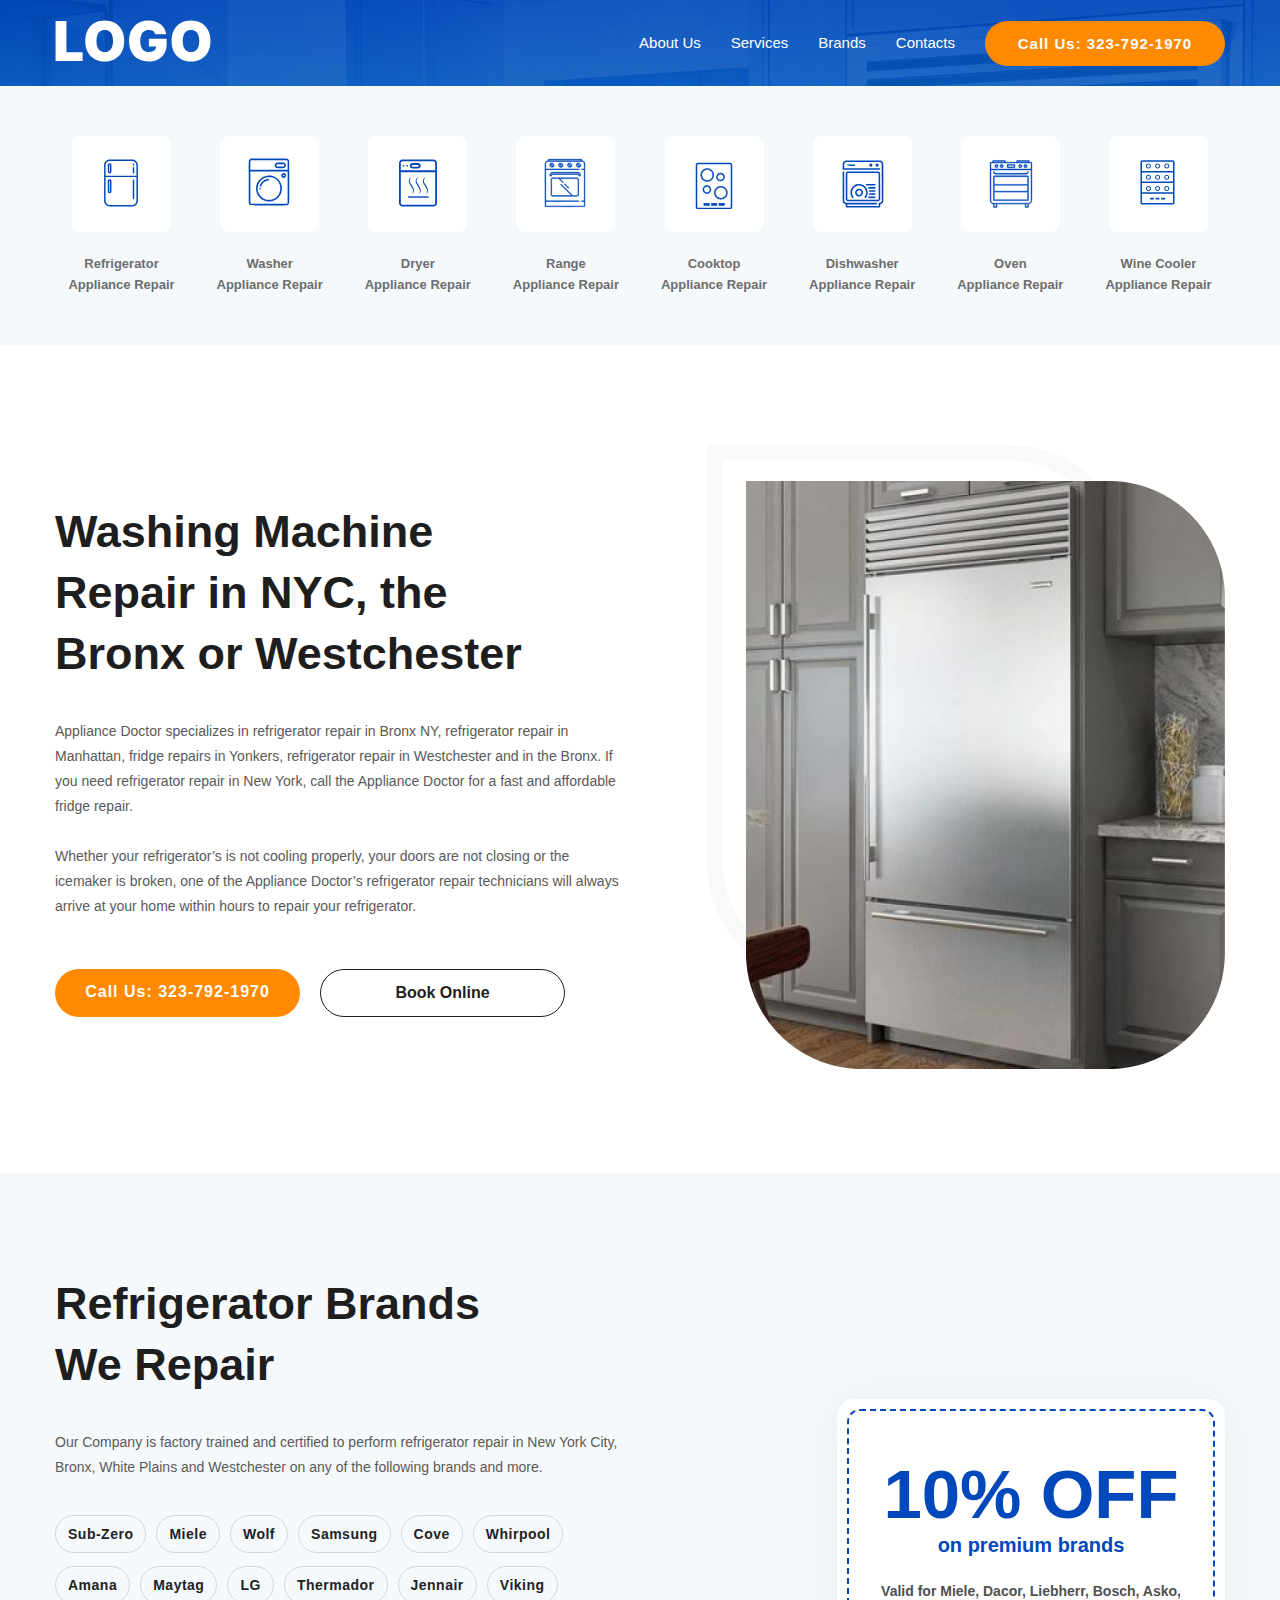
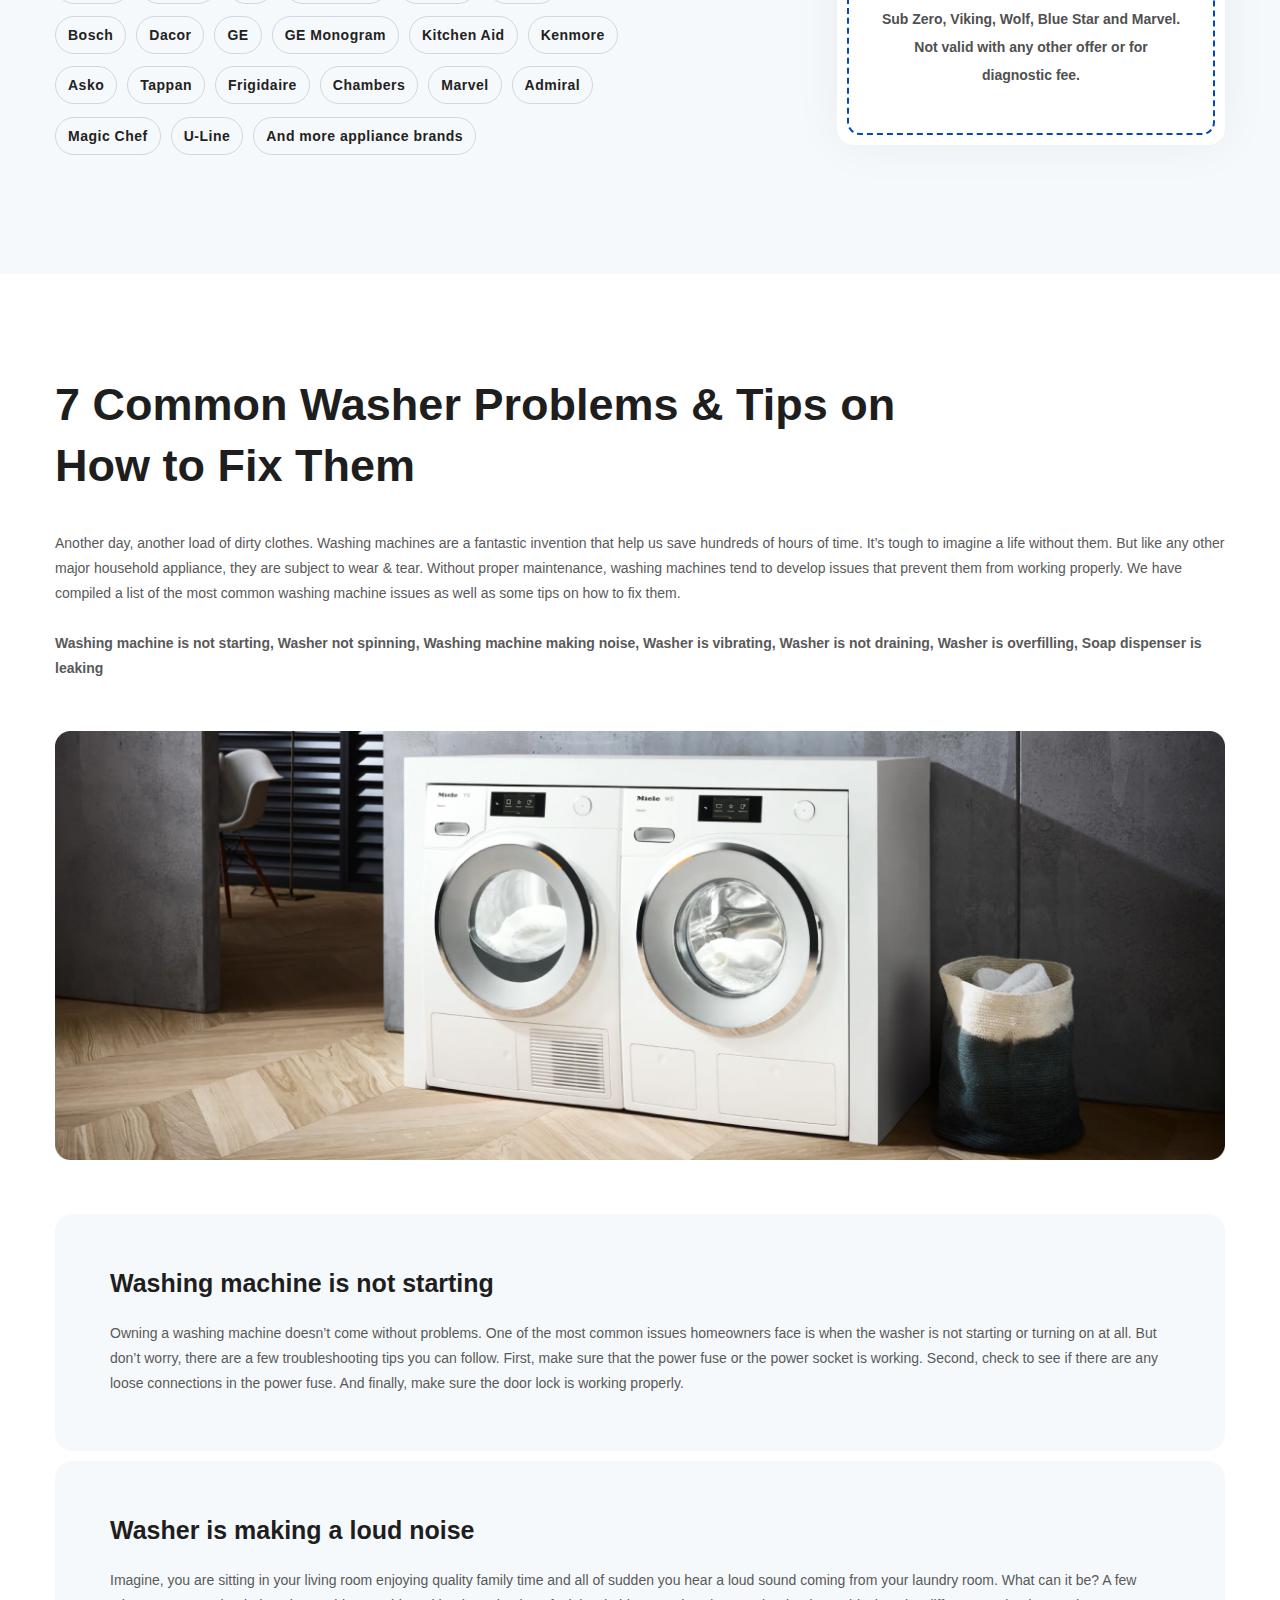
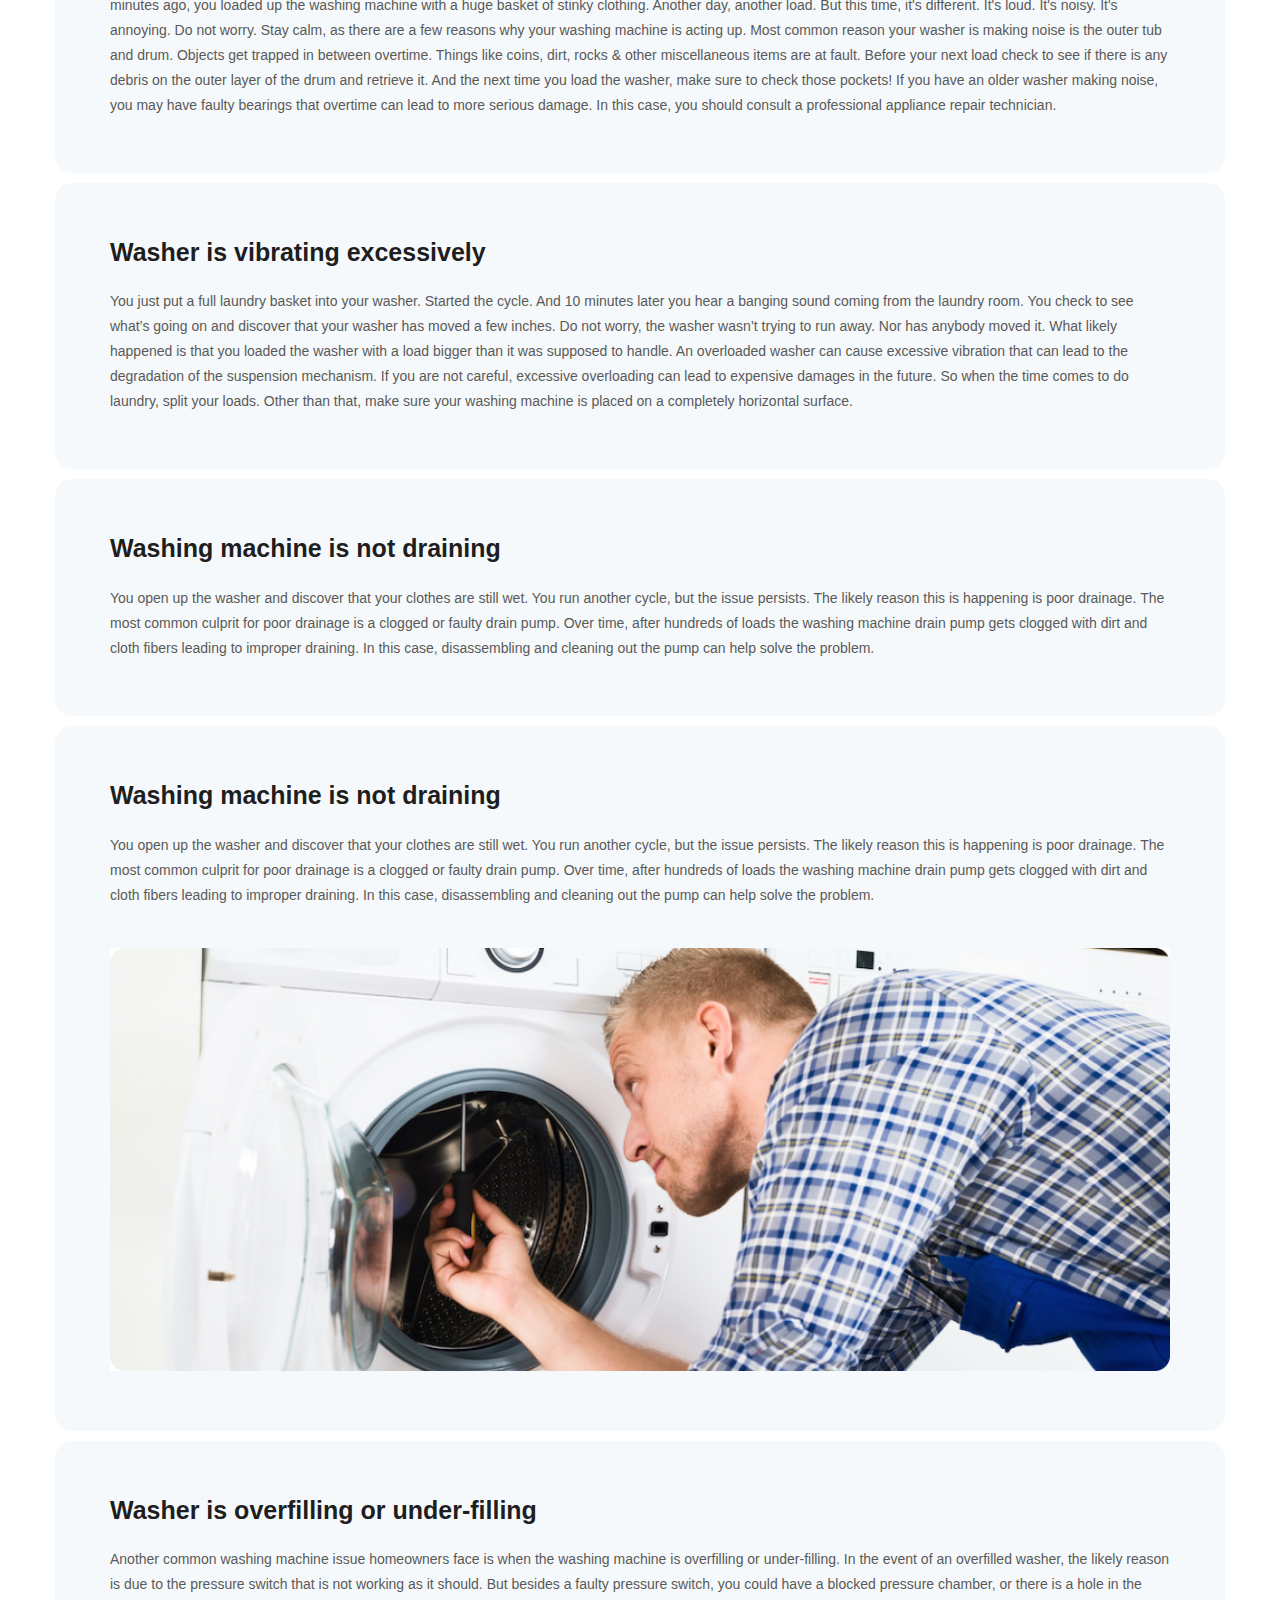
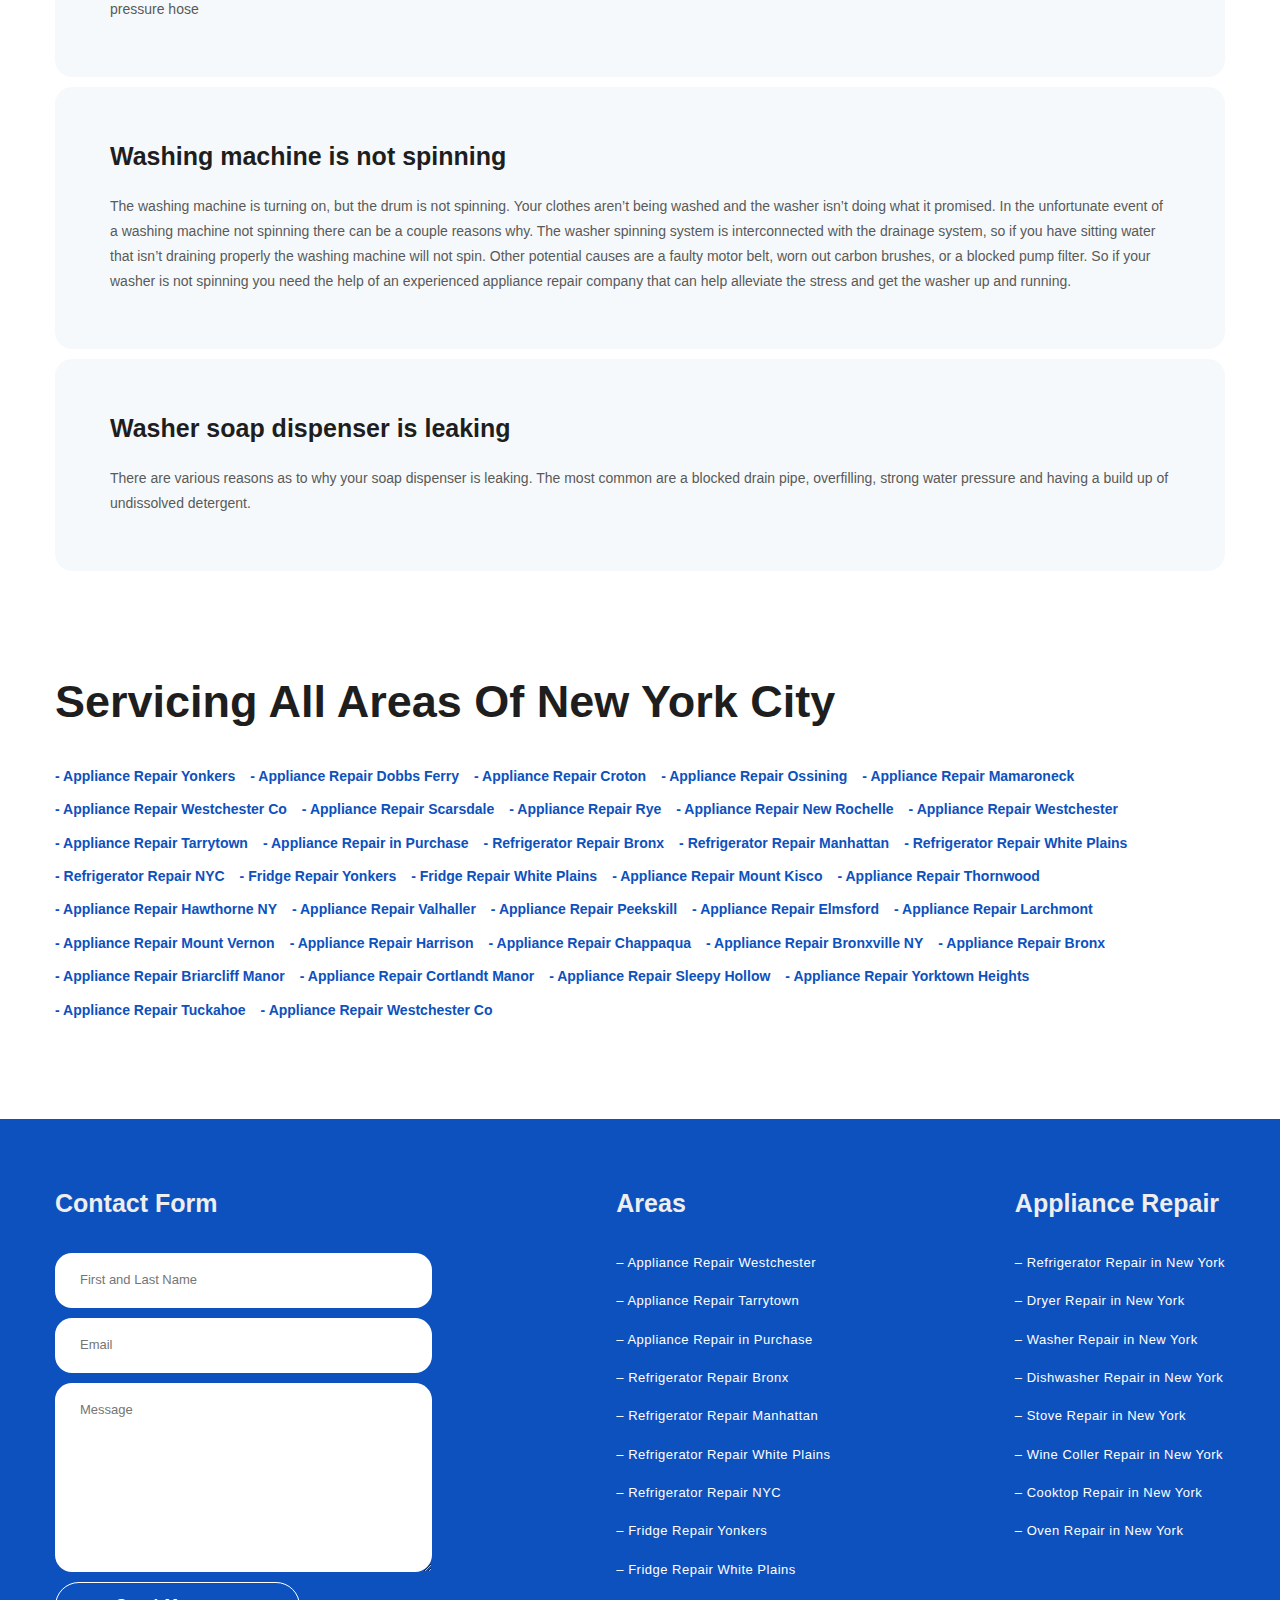
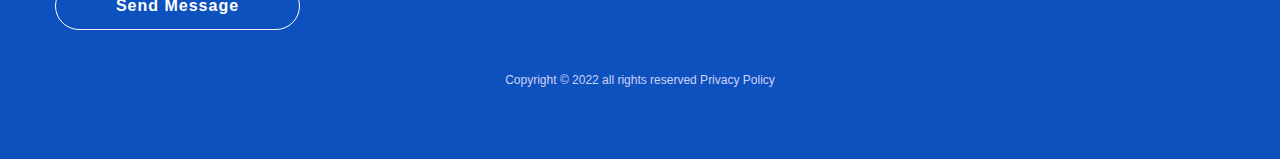
==== washer.html @ 034575a2 "first commit" ====
<!DOCTYPE html>
<html lang="en">
<head>
    <meta charset="UTF-8">
    <meta http-equiv="X-UA-Compatible" content="IE=edge">
    <meta name="viewport" content="width=device-width, initial-scale=1.0">
    <title>Document</title>
    <link rel="stylesheet" href="css/normalize.css">
    <link rel="stylesheet" href="css/style.css">
    <link rel="stylesheet" href="css/media.css">
    <link rel="preconnect" href="https://fonts.googleapis.com">
    <link rel="preconnect" href="https://fonts.gstatic.com" crossorigin>
    <link href="https://fonts.googleapis.com/css2?family=Hind:wght@300;400;500;600;700&family=Montserrat:wght@100;200;300;400;500;600;700;800;900&display=swap" rel="stylesheet">
    <script src="https://ajax.googleapis.com/ajax/libs/jquery/3.6.0/jquery.min.js"></script>
</head>
<body>
    <header class="header">
        <div class="header-nav-container" id="header-nav-container">
            <div class="container">
                <nav class="navigation">
    
                    <div class="logo">
                        <div class="nav-icon">
                            <div></div>
                        </div>
                        <a href="index.html"><img src="image/Logo.svg" alt=""></a>
                    </div>
                    <ul class="nav-menu">
                        <li class="nav-item"><a href="#about" class="nav-link">About Us</a></li>
                        <li class="nav-item"><a href="#appliance-lis1t" class="nav-link">Services</a></li>
                        <li class="nav-item"><a href="brands_inner.html" class="nav-link">Brands</a></li>
                        <li class="nav-item"><a href="#contacts" class="nav-link">Contacts</a></li>
                        <a class="bth-head-menu" href="#">Call Us: 323-792-1970</a>
                    </ul>

                </nav>
            </div>
        </div>
    </header>

    <header class="header-inner">
        <div class="header-nav-container" id="header-nav-container">
            <div class="container">
                <nav class="navigation">
    
                    <div class="logo">
                        <div class="nav-icon">
                            <div></div>
                        </div>
                        <a href="index.html"><img src="image/Logo.svg" alt=""></a>
                    </div>
                    <ul class="nav-menu">
                        <li class="nav-item"><a href="#whyUs" class="nav-link">About Us</a></li>
                        <li class="nav-item"><a href="#appliance-list" class="nav-link">Services</a></li>
                        <li class="nav-item"><a href="#" class="nav-link">Brands</a></li>
                        <li class="nav-item"><a href="#contacts" class="nav-link">Contacts</a></li>
                        <a class="bth-head-menu" href="#">Call Us: 323-792-1970</a>
                    </ul>

                </nav>
            </div>
        </div>

    </header>
    
    <section class="inner-appliance">
        <div class="container">
            <div class="general-inner-appliance">
                <a href="refrigerator.html" class="inner-item">
                    <div class="pic-inner-category">
                        <img src="image/Refrigerator-inner.svg" alt="">
                    </div>
                    <span>Refrigerator<br/>Appliance Repair</span>
                </a>

                <a href="washer.html" class="inner-item">
                    <div class="pic-inner-category">
                        <img src="image/Washer-inner.svg" alt="">
                    </div>
                    <span>Washer<br/>Appliance Repair</span>
                </a>

                <a href="#" class="inner-item">
                    <div class="pic-inner-category">
                        <img src="image/Dryer-inner.svg" alt="">
                    </div>
                    <span>Dryer<br/>Appliance Repair</span>
                </a>

                <a href="#" class="inner-item">
                    <div class="pic-inner-category">
                        <img src="image/Range-inner.svg" alt="">
                    </div>
                    <span>Range<br/>Appliance Repair</span>
                </a>

                <a href="#" class="inner-item">
                    <div class="pic-inner-category">
                        <img src="image/Cooktop-inner.svg" alt="">
                    </div>
                    <span>Cooktop<br/>Appliance Repair</span>
                </a>

                <a href="#" class="inner-item">
                    <div class="pic-inner-category">
                        <img src="image/Dishwasher-inner.svg" alt="">
                    </div>
                    <span>Dishwasher<br/>Appliance Repair</span>
                </a>

                <a href="#" class="inner-item">
                    <div class="pic-inner-category">
                        <img src="image/Oven-inner.svg" alt="">
                    </div>
                    <span>Oven<br/>Appliance Repair</span>
                </a>

                <a href="#" class="inner-item">
                    <div class="pic-inner-category">
                        <img src="image/WineCooler-inner.svg" alt="">
                    </div>
                    <span>Wine Cooler<br/>Appliance Repair</span>
                </a>
            </div>
        </div>
    </section>



    <section class="welcome-inner">
        <div class="container">
            <div class="general-welcome-inner">
                <div class="tittle-welcome-inner">
                    <h2>Washing Machine<br/>Repair in NYC, the<br/>Bronx or Westchester</h2>
                    <div class="description-welcome">
                        <p>
                            Appliance Doctor specializes in refrigerator repair in Bronx NY, refrigerator repair in Manhattan, 
                            fridge repairs in Yonkers, refrigerator repair in Westchester and in the Bronx. If you need refrigerator 
                            repair in New York, call the Appliance Doctor for a fast and affordable fridge repair.<br/><br/>

                            Whether your refrigerator’s is not cooling properly, your doors are not closing or the icemaker is 
                            broken, one of the Appliance Doctor’s refrigerator repair technicians will always arrive at your home 
                            within hours to repair your refrigerator.

                        </p>
                    </div>
                    <div class="btns-content-inner">
                        <a href="#" class="btn-call">Call Us: 323-792-1970</a>
                        <a href="#" class="btn-book">Book Online</a>
                    </div>
                </div>

                <div class="pic-welcome-inner">
                    <img src="image/refr-general-pic.png" alt="">
                </div>
            </div>
        </div>
    </section>

    <section class="brands-block-inner">
        <div class="container">
            <div class="general-block-inner-page">
                <div class="firs-block-brands">
                    <h2>Refrigerator Brands<br/>We Repair</h2>
                    <p>Our Company is factory trained and certified to perform refrigerator repair in New York City, 
                    Bronx, White Plains and Westchester on any of the following brands and more.</p>
                    <div class="list-brands">
                        <ul>
                            <li><a href="#">Sub-Zero</a></li>
                            <li><a href="brands_inner.html">Miele</a></li>
                            <li><a href="#">Wolf</a></li>
                            <li><a href="#">Samsung</a></li>
                            <li><a href="#">Cove</a></li>
                            <li><a href="#">Whirpool</a></li>
                            <li><a href="#">Amana</a></li>
                            <li><a href="#">Maytag</a></li>
                            <li><a href="#">LG</a></li>
                            <li><a href="#">Thermador</a></li>
                            <li><a href="#">Jennair</a></li>
                            <li><a href="#">Viking</a></li>
                            <li><a href="#">Bosch</a></li>
                            <li><a href="#">Dacor</a></li>
                            <li><a href="#">GE</a></li>
                            <li><a href="#">GE Monogram</a></li>
                            <li><a href="#">Kitchen Aid</a></li>
                            <li><a href="#">Kenmore</a></li>
                            <li><a href="#">Asko</a></li>
                            <li><a href="#">Tappan</a></li>
                            <li><a href="#">Frigidaire</a></li>
                            <li><a href="#">Chambers</a></li>
                            <li><a href="#">Marvel</a></li>
                            <li><a href="#">Admiral</a></li>
                            <li><a href="#">Magic Chef</a></li>
                            <li><a href="#">U-Line</a></li>
                            <li><a href="#">And more appliance brands</a></li>
                        </ul>
                    </div>
                </div>
    
                <div class="banner-promo-inner">
                    <div class="general-banner">
                        <div class="theme-promo">
                            <div class="tittle-promo">
                                <span style="font-size: 69px;">10% OFF</span>
                                <span>on premium brands</span>
                            </div>
        
                            <div class="descript-promo">
                                <p>Valid for Miele, Dacor, Liebherr, Bosch, Asko, Sub Zero, Viking, 
                                Wolf, Blue Star and Marvel. Not valid with any other offer or for 
                                diagnostic fee.</p>
                            </div>
                        </div>
                    </div>
                </div>
            </div>

        </div>
    </section>

    <section class="problem">
        <div class="container">
            <h2>7 Common Washer Problems & Tips on<br/>How to Fix Them</h2>
            <p>Another day, another load of dirty clothes. Washing machines are a fantastic invention that help 
            us save hundreds of hours of time. It’s tough to imagine a life without them. But like any other major 
            household appliance, they are subject to wear & tear. Without proper maintenance, washing machines 
            tend to develop issues that prevent them from working properly. We have compiled a list of the most 
            common washing machine issues as well as some tips on how to fix them.<br/><br/>

            <span>Washing machine is not starting,  Washer not spinning,  Washing machine making noise,  Washer is 
            vibrating,  Washer is not draining,  Washer is overfilling,  Soap dispenser is leaking</span></p>

            <div class="pic-problem">
                <img src="image/pic-problem-washer.jpg" alt="">
            </div>
            <div class="pic-problem-mobile">
                <img src="image/mobile-washer-inner-descr.jpg" alt="">
            </div>

            <div class="general-description-container">
                <div class="descr-problem-innre-appliance">
                    <span>‍Washing machine is not starting</span>
                    <p>Owning a washing machine doesn’t come without problems. One of the most common issues 
                    homeowners face is when the washer is not starting or turning on at all. But don’t worry, there 
                    are a few troubleshooting tips you can follow. First, make sure that the power fuse or the power 
                    socket is working. Second, check to see if there are any loose connections in the power fuse. 
                    And finally, make sure the door lock is working properly.</p>
                </div>

                <div class="descr-problem-innre-appliance">
                    <span>Washer is making a loud noise</span>
                    <p>Imagine, you are sitting in your living room enjoying quality family time and all of sudden 
                    you hear a loud sound coming from your laundry room. What can it be? A few minutes ago, you loaded 
                    up the washing machine with a huge basket of stinky clothing. Another day, another load. But this 
                    time, it's different. It's loud. It's noisy. It's annoying. Do not worry. Stay calm, as there 
                    are a few reasons why your washing machine is acting up. Most common reason your washer is making 
                    noise is the outer tub and drum. Objects get trapped in between overtime. Things like coins, dirt, 
                    rocks & other miscellaneous items are at fault. Before your next load check to see if there is any 
                    debris on the outer layer of the drum and retrieve it. And the next time you load the washer, make 
                    sure to check those pockets! If you have an older washer making noise, you may have faulty bearings 
                    that overtime can lead to more serious damage. In this case, you should consult a professional 
                    appliance repair technician.</p>
                </div>

                <div class="descr-problem-innre-appliance">
                    <span>Washer is vibrating excessively</span>
                    <p>You just put a full laundry basket into your washer. Started the cycle. And 10 minutes 
                    later you hear a banging sound coming from the laundry room. You check to see what’s going on and 
                    discover that your washer has moved a few inches. Do not worry, the washer wasn’t trying to run away. 
                    Nor has anybody moved it. What likely happened is that you loaded the washer with a load bigger 
                    than it was supposed to handle. An overloaded washer can cause excessive vibration that can lead 
                    to the degradation of the suspension mechanism. If you are not careful, excessive overloading can 
                    lead to expensive damages in the future. So when the time comes to do laundry, split your loads. 
                    Other than that, make sure your washing machine is placed on a completely horizontal surface.</p>
                </div>

                <div class="descr-problem-innre-appliance">
                    <span>Washing machine is not draining</span>
                    <p>You open up the washer and discover that your clothes are still wet. You run another cycle, 
                    but the issue persists. The likely reason this is happening is poor drainage. The most common culprit 
                    for poor drainage is a clogged or faulty drain pump. Over time, after hundreds of loads the washing 
                    machine drain pump gets clogged with dirt and cloth fibers leading to improper draining. In this case, 
                    disassembling and cleaning out the pump can help solve the problem.</p>
                </div>

                <div class="descr-problem-innre-appliance">
                    <span>Washing machine is not draining</span>
                    <p>You open up the washer and discover that your clothes are still wet. You run another 
                    cycle, but the issue persists. The likely reason this is happening is poor drainage. 
                    The most common culprit for poor drainage is a clogged or faulty drain pump. Over time, 
                    after hundreds of loads the washing machine drain pump gets clogged with dirt and cloth 
                    fibers leading to improper draining. In this case, disassembling and cleaning out the pump 
                    can help solve the problem.
                    </p>
                    <div class="pic-inner-descr">
                        <img src="image/pic-problem-inner.jpg" alt="">
                    </div>
                    <div class="mobile-pic-inner-descr">
                        <img src="image/mobile-washer-inner.jpg" alt="">
                    </div>
                </div>

                <div class="descr-problem-innre-appliance">
                    <span>Washer is overfilling or under-filling</span>
                    <p>Another common washing machine issue homeowners face is when the washing machine is 
                    overfilling or under-filling. In the event of an overfilled washer, the likely reason is 
                    due to the pressure switch that is not working as it should. But besides a faulty pressure 
                    switch, you could have a blocked pressure chamber, or there is a hole in the 
                    pressure hose</p>
                </div>

                <div class="descr-problem-innre-appliance">
                    <span>Washing machine is not spinning</span>
                    <p>The washing machine is turning on, but the drum is not spinning. Your clothes aren’t 
                    being washed and the washer isn’t doing what it promised. In the unfortunate event of a washing 
                    machine not spinning there can be a couple reasons why. The washer spinning system is 
                    interconnected with the drainage system, so if you have sitting water that isn’t draining 
                    properly the washing machine will not spin. Other potential causes are a faulty motor belt, 
                    worn out carbon brushes, or a blocked pump filter. So if your washer is not spinning you need 
                    the help of an experienced appliance repair company that can help alleviate the stress and get 
                    the washer up and running.</p>
                </div>

                <div class="descr-problem-innre-appliance">
                    <span>Washer soap dispenser is leaking</span>
                    <p>There are various reasons as to why your soap dispenser is leaking. The most common are 
                    a blocked drain pipe, overfilling, strong water pressure and having a build up of undissolved 
                    detergent.</p>
                </div>
            </div>

        </div>
    </section>

    <section class="areas" id="areas">
        <div class="container">
            <h2>Servicing All Areas Of New York City</h2>
            <div class="container-areas">
                <ul>
                    <li><a href="#">- Appliance Repair Yonkers</a></li>
                    <li><a href="#">- Appliance Repair Dobbs Ferry</a></li>
                    <li><a href="#">- Appliance Repair Croton</a></li>
                    <li><a href="#">- Appliance Repair Ossining</a></li>
                    <li><a href="#">- Appliance Repair Mamaroneck</a></li>
                    <li><a href="#">- Appliance Repair Westchester Co</a></li>
                    <li><a href="#">- Appliance Repair Scarsdale</a></li>
                    <li><a href="#">- Appliance Repair Rye</a></li>
                    <li><a href="#">- Appliance Repair New Rochelle</a></li>
                    <li><a href="#">- Appliance Repair Westchester</a></li>
                    <li><a href="#">- Appliance Repair Tarrytown</a></li>
                    <li><a href="#">- Appliance Repair in Purchase</a></li>
                    <li><a href="#">- Refrigerator Repair Bronx</a></li>
                    <li><a href="#">- Refrigerator Repair Manhattan</a></li>
                    <li><a href="#">- Refrigerator Repair White Plains</a></li>
                    <li><a href="#">- Refrigerator Repair NYC</a></li>
                    <li><a href="#">- Fridge Repair Yonkers</a></li>
                    <li><a href="#">- Fridge Repair White Plains</a></li>
                    <li><a href="#">- Appliance Repair Mount Kisco</a></li>
                    <li><a href="#">- Appliance Repair Thornwood</a></li>
                    <li><a href="#">- Appliance Repair Hawthorne NY</a></li>
                    <li><a href="#">- Appliance Repair Valhaller</a></li>
                    <li><a href="#">- Appliance Repair Peekskill</a></li>
                    <li><a href="#">- Appliance Repair Elmsford</a></li>
                    <li><a href="#">- Appliance Repair Larchmont</a></li>
                    <li><a href="#">- Appliance Repair Mount Vernon</a></li>
                    <li><a href="#">- Appliance Repair Harrison</a></li>
                    <li><a href="#">- Appliance Repair Chappaqua</a></li>
                    <li><a href="#">- Appliance Repair Bronxville NY</a></li>
                    <li><a href="#">- Appliance Repair Bronx</a></li>
                    <li><a href="#">- Appliance Repair Briarcliff Manor</a></li>
                    <li><a href="#">- Appliance Repair Cortlandt Manor</a></li>
                    <li><a href="#">- Appliance Repair Sleepy Hollow</a></li>
                    <li><a href="#">- Appliance Repair Yorktown Heights</a></li>
                    <li><a href="#">- Appliance Repair Tuckahoe</a></li>
                    <li><a href="#">- Appliance Repair Westchester Co</a></li>
                </ul>
            </div>
        </div>
    </section>

    <section class="footer">
        <div class="container">
            <div class="general-ftr">
                <div class="contact-form">
                    <div class="tittlr-ftr">
                        <span>Contact Form</span>
                    </div>

                    <div class="action-form">
                        <input type="text" id="name" placeholder="First and Last Name">
                        <input type="text" id="name" placeholder="Email">
                        <textarea name="message" id="message" cols="30" rows="10" placeholder="Message"></textarea>
                    </div>
                    <a class="bth-send" href="#">Send Message</a>
                </div>

                <div class="container-links">
                    <div class="tittlr-ftr">
                        <span>Areas</span>
                    </div>
                    <ul>
                        <li><a href="#">– Appliance Repair Westchester</a></li>
                        <li><a href="#">– Appliance Repair Tarrytown</a></li>
                        <li><a href="#">– Appliance Repair in Purchase</a></li>
                        <li><a href="#">– Refrigerator Repair Bronx</a></li>
                        <li><a href="#">– Refrigerator Repair Manhattan</a></li>
                        <li><a href="#">– Refrigerator Repair White Plains</a></li>
                        <li><a href="#">– Refrigerator Repair NYC</a></li>
                        <li><a href="#">– Fridge Repair Yonkers</a></li>
                        <li><a href="#">– Fridge Repair White Plains</a></li>
                    </ul>
                </div>

                <div class="container-links">
                    <div class="tittlr-ftr">
                        <span>Appliance Repair</span>
                    </div>
                    <ul>
                        <li><a href="#">– Refrigerator Repair in New York</a></li>
                        <li><a href="#">– Dryer Repair in New York</a></li>
                        <li><a href="#">– Washer Repair in New York</a></li>
                        <li><a href="#">– Dishwasher Repair in New York</a></li>
                        <li><a href="#">– Stove Repair in New York</a></li>
                        <li><a href="#">– Wine Coller Repair in New York</a></li>
                        <li><a href="#">– Cooktop Repair in New York</a></li>
                        <li><a href="#">– Oven Repair in New York</a></li>
                    </ul>
                </div>

            </div>

            <div class="copiright"><span>Copyright © 2022 all rights reserved Privacy Policy</span></div>
        </div>
    </section>
    

    <script src="jquery-3.6.0.min.js"></script>
    <script src="style.js"></script>

</body>
</html>
---- css/style.css ----
*{
    box-sizing:border-box;
    margin: 0;
    padding: 0;
}

body {
    padding: 0;
    margin: 0;
    font-family: 'Poppins', sans-serif;
}

.container{
    max-width: 1200px;
    margin: 0 auto;
    padding: 0 15px;
}


.scroll-hide {overflow: hidden; }
html {scroll-behavior: smooth;}


.nav-icon {
    display: none;
    margin: 0;
    width: 35px;
}

.nav-icon:after,
.nav-icon:before,
.nav-icon div {
    background-color: rgb(255, 255, 255);
    border-radius: 3px;
    content: "";
    display: block;
    height: 3px;
    margin: 8px 0;
    transition: all 0.3s ease-in-out;
}

.nav-icon.closed:before {
    transform: translateY(5px) translateX(-5px) rotate(130deg);
    width: 18px;
}

.nav-icon.closed:after {
    transform: translateY(-5px) translateX(-5px) rotate(-130deg);
    width: 18px;
}

.nav-menu li{
    list-style: none;
}

.nav-menu li a {
    font-size: 15px;
    font-weight: 400;
    color: #FFFFFF;
    text-decoration: none;

}

.nav-menu {
    display: flex;
    gap: 30px;
    align-items: center;

}

.btn-head{
    display: flex;
    gap: 35px;
}

.navigation a{
    color: #ffffff;
    font-size: 15px;
    font-weight: 700;
    text-decoration: none;
}

.bth-head-menu{
    background-color: #FF8A00;
    width: 240px;
    padding: 14px 20px;
    text-align: center;
    border-radius: 50px;
    color: #ffffff;
    font-size: 16px;
    letter-spacing: 1px;
    font-weight: 600;
    text-decoration: none;
}

.bth-head-menu a{
    text-transform: uppercase;
}

.navigation {
    display: flex;
    justify-content: space-between;
    align-items: center;
    padding: 20px 0;

}



.stick-block-phone{
    display: none;
}

.header{
    background: url('../image/head-pic.jpg') no-repeat center top / cover;
}

.general-slide{
    display: flex;
    justify-content: space-between;
    gap: 10px;
}


h1{
    font-weight: 800;
    color: #FFFFFF;
    line-height: 78px;
    margin: 0;
    font-size: 68px;
}

.tittle-slider p{
    font-size: 16px;
    color: #FFFFFF;
    line-height: 33px;
    font-weight: 400;
    margin-top: 27px;
}

.priv span{
    font-size: 16px;
    font-weight: 600;
    color: #FFFFFF;
}

.priv{
    display: flex;
    flex-direction: column;
    align-items: center;

}

.pic-priv{
    margin-bottom: 15px;
}

.privelegy{
    margin-top: 60px;
    display: flex;
    gap: 50px;
    justify-content: center;
}

.block-tittle-slider{
    display: flex;
    flex-direction: column;
    margin-top: 70px;

}

/*--------------------appliance--------------*/

.item{
    display: flex;
    gap: 17px;
    align-items: center;
    background-color: #F6F9FB;
    border-radius: 9px;
    padding: 38px 22px;
    width: 269px;
    font-size: 14px;
    color: #222222;
    line-height: 26px;
    font-weight: 600;
    height: 130px;
}


.item:hover{
    background-color: #f1f5f8;
}


.general-item-container{
    display: flex;
    gap: 20px;
    flex-wrap: wrap;
    width: 100%;
    max-inline-size: 1200px;
}

a{
    text-decoration: none;
}


.general-appliance-container{
    display: flex;
    position: relative;
    top: -100px;
    background: #FFFFFF;
    border: 1px solid #FEFEFE;
    border-radius: 17px;
    padding: 15px;
    filter: drop-shadow(0px 0px 50px rgba(0, 0, 0, 0.05));
}

.list span:nth-child(2){
    font-size: 12px;
    color: #0D51BE;
    font-weight: 700;
}
.list span:nth-child(1){
    font-size: 50px;
    color: #0D51BE;
    font-weight: 700;
}

.list{
    display: flex;
    flex-direction: column;
    text-align: center;
}

.about{
    display: flex;
    gap: 63px;
    justify-content: flex-start;
    margin-bottom: 40px;
}

h2{
    font-size: 45px;
    font-weight: 800;
    line-height: 61px;
    color: #1E1E1E;
    margin-bottom: 35px;
}

.general-welcome{
    display: flex;
    gap: 110px;
    justify-content: space-between;
    align-items: center;
    padding-bottom: 100px;
}

p{
    font-size: 14px;
    font-weight: 400;
    color: #595959;
    line-height: 25px;
}

a.call-list{
    color: #0D51BE;
    font-size: 25px;
    font-weight: 700;
    line-height: 41px;
}

a.call-list:hover{
    text-decoration: underline;
}

.description-welcome p{
    margin-bottom: 30px;
}

.block-why span{
    color: #1E1E1E;
    font-size: 25px;
    font-weight: 700;
}

.block-why p{
    margin-top: 18px;
}

.general-why{
    display: flex;
    flex-wrap: wrap;
    gap: 20px;
    width: 100%;
    max-inline-size: 1200px;
    justify-content: space-between;

}

.block-why{
    padding: 50px;
    width: 376px;
    background: #FFFFFF;
    box-shadow: 0px 0px 50px rgba(0, 0, 0, 0.05);
    border-radius: 17px;
    box-shadow: 0px 0px 50px 0px rgba(0, 0, 0, 0.05);
}

.block-why:hover{
    box-shadow: 0px 0px 50px rgba(0, 0, 0, 0.02);
    border-radius: 17px;
    box-shadow: 0px 0px 50px 0px rgba(0, 0, 0, 0.12);
}

.WhyUs{
    background-color: #F6F9FB;
    padding: 100px 0;
}

.WhyUs h2{
    font-size: 54px;
    text-align: center;
    margin-bottom: 55px;
}

.btn-call{
    color: #FFFFFF;
    background-color: #FF8A00;
    width: 245px;
    letter-spacing: 1px;
    font-size: 16px;
    font-weight: 700;
    border-radius: 50px;
    padding: 14px 24px;
    text-align: center;
}

.btn-book{
    color: #1E1E1E;
    border: 1px solid #1E1E1E;
    width: 245px;
    font-size: 16px;
    font-weight: 700;
    border-radius: 50px;
    padding: 14px 24px;
    text-align: center;
}

.btns-content{
    display: flex;
    gap: 20px;
    margin-top: 60px;
    justify-content: center;
}

.brands{
    padding: 100px 0 140px 0;
}

.tittle-brands span{
    font-size: 21px;
    font-weight: 700;
    color: #1E1E1E;
}

.description-brands{
    margin-top: 15px;
}

.list-brands ul li{
    list-style: none;
}


.list-brands ul{
    display: flex;
    gap: 32px 10px;
    flex-wrap: wrap;
}

.list-brands li a{
    font-size: 14px;
    font-weight: 600;
    letter-spacing: 0.5px;
    color: #222222;
    border: 1px solid #D0D7E1;
    border-radius: 20px;
    padding: 10px 12px;
}

.list-brands li a:hover{
    background-color: #FF8A00;
    color: #FFFFFF;
    border: 1px solid #ffffff;
}

.general-brands{
    display: flex;
    gap: 70px;
    align-items: center;
}

.promo{
    background: url('../image/bg-promo.jpg') no-repeat center top / cover;
}


.tittle-promo{
    display: flex;
    flex-direction: column;
    font-size: 20px;
    font-weight: 800;
    display: flex;
    flex-wrap: wrap;
    color: #0048BB;
    text-align: center;
}



.theme-promo{
    display: flex;
    flex-direction: column;
    gap: 20px;
    width: 100%;
    background-color: #FFFFFF;
    padding: 30px;
    border: 2px dashed #0048BB;
    border-radius: 13px;
    height: 326px;
    align-items: center;
    justify-content: center;
}

.theme-promo-second{
    display: flex;
    flex-direction: column;
    gap: 20px;
    width: 100%;
    background-color: #FFFFFF;
    padding: 30px;
    border: 2px dashed #FF8A00;
    border-radius: 13px;
    height: 326px;
    align-items: center;
    justify-content: center;
}

.tittle-promo-second{
    display: flex;
    flex-direction: column;
    font-size: 20px;
    font-weight: 800;
    display: flex;
    flex-wrap: wrap;
    color: #FF8A00;
    text-align: center;
}


.banner-promo{
    background-color: #FFFFFF;
    padding: 10px;
    box-shadow: 0px 0px 50px rgba(0, 0, 0, 0.05);
    border-radius: 17px;
    width: 388px;
    height: 346px;
    margin: 100px 0;
}

.banner-promo-second{
    background-color: #FFFFFF;
    padding: 10px;
    box-shadow: 0px 0px 50px rgba(0, 0, 0, 0.05);
    border-radius: 17px;
    width: 388px;
    height: 346px;
    margin: 100px 0;
}

.descript-promo p{
    font-size: 14px;
    line-height: 28px;
    font-weight: 700;
    color: #505050;
    text-align: center;
}

.general-promo{
    display: flex;
    justify-content: space-between;
}

.pic-promo{
    display: flex;
    align-items: flex-end;
}



.appliance-repair-in-NY{
    padding: 90px 0;
    background-color: #F6F9FB;
}

.appliance-repair-in-NY h2{
    text-align: center;
    font-size: 54px;
    margin-bottom: 57px;
}

.topic-appliance span{
    font-size: 25px;
    font-weight: 700;
    line-height: 32px;
}

.topic-appliance p{
    margin: 25px 0;
}

.topic-appliance{
    padding: 50px;
    border-radius: 17px;
    background: #FFFFFF;
    box-shadow: 0px 0px 50px rgba(0, 0, 0, 0.05);
    border-radius: 17px;
    width: 376px;
    justify-content: center;
}

.topic-appliance a{
    font-size: 18px;
    font-weight: 700;
    color: #0D51BE;
}

.topic-appliance a:hover{
    text-decoration: underline;
}

.general-appliance-descr{
    display: flex;
    flex-wrap: wrap;
    max-inline-size: 1200px;
    width: 100%;
    gap: 20px;

}


.social{
    padding: 30px 0;
}

.general-social{
    display: flex;
    flex-wrap: wrap;
    gap: 20px;
    max-inline-size: 1200px;
    width: 100%;
    justify-content: space-between;
    align-items: center;
}

.line{
    border: 1px solid #DDE4F0;
}



.tittle-emergency{
    text-align: center;
}

.emergency{
    padding: 100px 0;
}

.tittle-emergency h2{
    font-size: 54px;
}

.pic-emergency{
    margin-top: 35px;
}

.pic-emergency img{
    width: 100%;
}

.contacts-company{
    display: flex;
    flex-direction: column;
    box-sizing: border-box;
    padding: 50px;
    width: 475px;
    border-radius: 17px;
    background: #FFFFFF;
    box-shadow: 0px 0px 25px rgba(0, 0, 0, 0.07);
}


.contacts-company ul{
    list-style: none;
    display: flex;
    flex-direction: column;
    gap: 27px;
}

.contacts-company ul li {
    display: flex;
    gap: 17px;
    align-items: center;
    font-size: 16px;
    font-weight: 700;
    color: #595959;
}

.contacts-company ul li a{
    display: flex;
    gap: 17px;
    align-items: center;
    font-size: 16px;
    font-weight: 700;
    color: #0D51BE;
}

.contacts-block-name span{
    font-size: 25px;
    font-weight: 700;
    color: #1E1E1E;
}

.contacts-block-name{
    margin-bottom: 30px;
}

.warranties-block-name{
    margin-bottom: 25px;
}

.warranties span{
    font-size: 25px;
    font-weight: 700;
    color: #1E1E1E;
}

.warranties ul li{
    font-size: 14px;
    font-weight: 700;
    color: #595959;
    line-height: 31px;
    text-transform: uppercase;
    list-style: none;
}

.warranties{
    display: flex;
    flex-direction: column;
    box-sizing: border-box;
    padding: 50px;
    width: 695px;
    border-radius: 17px;
    background: #FFFFFF;
    box-shadow: 0px 0px 25px rgba(0, 0, 0, 0.07);
}

.emergancy-descr{
    display: flex;
    gap: 20px;
    margin-top: 40px;
}



.blog{
    padding: 90px 0;
    background-color: #F6F9FB;
}

.blog h2{
    text-align: center;
}

.general-blog{
    display: flex;
    flex-wrap: wrap;
    gap: 20px;
    width: 100%;
    max-inline-size: 1200px;
    justify-content: space-between;
}

.blog-news{
    width: 376px;
}

.pic-blog{
    width: 100%;
}


.descr-blog{
    margin-top: 25px;
}

.descr-blog a{
    font-size: 22px;
    font-weight: 700;
    line-height: 32px;
    color: #1E1E1E;
}

.descr-blog a:hover{
    color: #0D51BE;
}

.descr-blog p{
    margin-top: 12px;
}



/*--------------------------------footer----------------------*/

.footer{
    background: #0D51BE;
    padding: 70px 0;
}

.container-links ul li a{
    font-size: 13px;
    color: #ffffff;
    font-weight: 300;
    text-decoration: none;
    letter-spacing: 0.5px;
}

.container-links ul{
    list-style: none;
    display: flex;
    flex-direction: column;
    gap: 20px;
}

.tittlr-ftr span{
    font-size: 25px;
    font-weight: 700;
    color: #EEEEEE;

}

.tittlr-ftr{
    margin-bottom: 35px;
}

input{
    padding: 20px 25px;
    font-size: 13px;
    color: #4D5254;
    font-weight: 400;
    width: 100%;
    border: none;
    outline:none; 
    border-radius: 17px;
}

input:focus::-webkit-input-placeholder{
    color:transparent;
}

textarea:focus::-webkit-input-placeholder{
    color:transparent;
}

textarea{
    padding: 20px 25px;
    font-size: 13px;
    color: #4D5254;
    font-weight: 400;
    width: 100%;
    border: none;
    outline:none;
    border-radius: 17px;
}

.action-form{
    display: flex;
    flex-direction: column;
    gap: 10px;
}


.general-ftr{
    display: flex;
    gap: 20px;
    justify-content: space-between;
}

.contact-form{
    width: 377px;
}


a.bth-send {
    color: rgb(255, 255, 255);
    border: 1px solid rgb(255, 255, 255);
    width: 245px;
    font-size: 16px;
    font-weight: 600;
    border-radius: 50px;
    letter-spacing: 1px;
    padding: 14px 24px;
    text-align: center;
}

.bth-send{
    display: flex;
    justify-content: center;
    align-items: center;
    margin-top: 10px;
}


.copiright span{
    font-size: 12px;
    color: #ced1f7;
    font-weight: 300;
}

.copiright{
    margin-top: 40px;
    text-align: center;
}



/*------------------------pages-------------------------*/

.inner-appliance{
    padding: 50px 0;
    background-color: #F6F9FB;
}

.inner-item span{
    font-size: 13px;
    font-weight: 600;
    color: #6D6D6D;
    text-align: center;
    line-height: 21px;
    margin-top: 15px;
}

.inner-item{
    box-sizing: border-box;
    display: flex;
    flex-direction: column;
    justify-content: center;
    align-items: center;
    width: 133px;
}

.general-inner-appliance{
    display: flex;
    flex-wrap: wrap;
    gap: 0px;
    width: 100%;
    justify-content: space-between;
    max-inline-size: 1200px;
}

.btns-content-inner{
    display: flex;
    gap: 20px;
}

.general-welcome-inner{
    padding: 100px 0;
    display: flex;
    gap: 80px;
    align-items: center;
}

.general-welcome-inner p{
    margin-bottom: 50px;
}

.brands-block-inner p{
    margin-bottom: 45px;
}

.general-block-inner-page{
    display: grid;
    gap: 10px;
    justify-content: space-between;
    grid-template-columns: repeat(auto-fill, minmax(570px, 1fr));
}


.descript-promo p{
    margin-bottom: 0;
}

.brands-block-inner{
    padding: 100px 0 129px 0;
    background-color: #F6F9FB;
}

.general-banner{
    background-color: #FFFFFF;
    padding: 10px;
    box-shadow: 0px 0px 50px rgb(0 0 0 / 5%);
    border-radius: 17px;
    width: 388px;
    height: 346px;
}

.banner-promo-inner{
    display: flex;
    justify-content: flex-end;
    align-items: flex-end;
}

.descr-problem-innre-appliance{
    padding: 55px;
    background-color: #F6F9FB;
    border-radius: 17px;
}

.descr-problem-innre-appliance span{
    color: #1E1E1E;
    font-size: 25px;
    font-weight: 700;
}

.pic-problem{
    margin: 50px 0;
}

.descr-problem-innre-appliance p{
    margin-top: 23px;
}

.general-description-container{
    display: flex;
    flex-direction: column;
    gap: 10px;
}

.pic-inner-descr img{
    width: 100%;
}

.pic-inner-descr{
    margin-top: 40px;
}

.problem{
    padding: 100px 0;
}

.container-areas ul li a{
    font-size: 14px;
    font-weight: 600;
    color: #0D51BE;
}

.container-areas ul li a:hover{
    text-decoration: underline;
}

.container-areas ul li {
    list-style: none;
}

.container-areas ul {
    display: flex;
    flex-wrap: wrap;
    gap: 15px;
    width: 100%;
    max-inline-size: 1200px;
}

.areas{
    padding-bottom: 100px;
}

p span{
    font-weight: 800;
}

.pic-problem img{
    width: 100%;
}

.block-brand-inner-general{
    display: flex;
    gap: 70px;
}

.repairs-brend{
    padding: 90px 0;
}

.brannd-appliance{
    padding: 84px 0 100px 0;
    background-color: #F6F9FB;
}

.descr-brand-appliance span{
    color: #1E1E1E;
    font-size: 25px;
    font-weight: 700;
}

.descr-brand-appliance p{
    margin-top: 23px;
}




.descr-brand-appliance{
    align-items: center;
    padding: 55px;
    background-color: #ffffff;
    border-radius: 17px;
    display: flex;
    gap: 40px;
    box-shadow: 0px 0px 50px rgba(0, 0, 0, 0.05);
}

.areas-second{
    padding: 80px 0 90px 0;
}

.header-inner{
    display: none;
}

.pic-problem-mobile{
    display: none;
}

.mobile-pic-inner-descr{
    display: none;
}
---- css/media.css ----
@media screen and (min-device-width: 768px) and (max-device-width: 1024px){
    
    .nav-icon{
        display: block;
    }

    .logo{
        display: flex;
        justify-content: space-between;
        align-items: center;
        position: relative;
        z-index: 1000;
        width: 100%;
    }

    .btn-head-mob{
        display: block;
    }

    
    .nav-menu{
        width: 100%;
        height: 100%;
        position: fixed;
        background-color: #0D51BE;
        display: flex;
        flex-direction: column;
        align-items: center;
        justify-content: center;
        top: -100%;
        left: 0;
        opacity: 0.9;
        padding-top: 30px;
        transition: all 0.4s ease-in-out;
        opacity:0;
        
    }

    .nav-menu li a {
        font-size: 18px;
        font-weight: 500;
        color: #ffffff;
    }

    .nav-menu{
        gap: 45px;
    }

    .btn-head{
        flex-direction: column;
        padding-top: 50px;
    }

    .active{
        top: 0;
        z-index: 999;
        transition: 0,2s ease ;
        transition: top 1,5s;
        opacity: 100;

    }

    .slide-man {
       display: none;
    }

    h1{
        font-size: 63px;
    }

    .block-tittle-slider{
        justify-content: center;
        text-align: center;
    }
    
    .general-appliance-container{
        top: -82px;
    }

    .privelegy{
        margin-bottom: 70px;
    }

    .privelegy {
        margin-bottom: 133px;
    }


    .general-item-container{
        justify-content: center;
    }

    .item{
        width: 48% !important;
    }

    .general-welcome{
        flex-wrap: wrap;
        gap: 60px;
        align-items: center;
        justify-content: center;
        text-align: center;
    }

    .about{
        justify-content: center;
    }

    .general-why{
        justify-content: center;
    }

    .general-brands{
        flex-wrap: wrap;
    }

    .brands{
        padding: 70px 0 95px 0;
    }

    .general-brands{
        gap: 60px;
        text-align: center;
    }

    .list-brands ul{
        justify-content: center;
    }

    .brands h2{
        text-align: center;
    }

    .pic-promo{
        display: none;
    }

    .general-promo{
        justify-content: center;
        gap: 20px;
    }

    .topic-appliance{
        width: 48%;
    }
    
    .general-social img:nth-child(4){
        display: none;

    }

    .general-social{
        justify-content: center;
        gap: 70px;
    }

    .emergency{
        padding: 86px 0;
    }

    .blog-news:nth-child(3){
        display: none;
    }

    .blog-news{
        width: 48%;
    }

    .pic-blog img{
        width: 100%;
    }

    .blog{
        padding: 80px 0;
    }

    .container-links{
        display: none;
    }

    .general-ftr{
        justify-content: center;
    }

    .contact-form{
        width: 100%;
    }

    .WhyUs{
        padding: 84px 0;
    }

    .general-welcome{
        padding-bottom: 84px;
    }



    .general-inner-appliance{
        justify-content: center;
        gap: 30px 0px;
    }

    .inner-item{
        width: 180px;
    }

    .general-welcome-inner{
        flex-direction: column;
        gap: 55px;
        padding: 75px 0;
    }

    .tittle-welcome-inner{
        text-align: center;
    }

    .btns-content-inner{
        justify-content: center;
    }

    .brands-block-inner{
        padding: 62px 0 84px 0;
    }

    .general-block-inner-page{
        text-align: center;
        gap: 0px;
    }

    .general-banner{
        display: none;
    }

    .problem{
        padding: 50px 0;
    }

    .areas{
        padding-bottom: 65px;
    }

    .mobile-pic-inner-descr{
        display: none;
    }

    .pic-problem-mobile{
        display: none;
    }

    .pic-inner-brands{
        display: none;
    }

    .descr-brand-appliance{
        gap: 0;
    }

    .pic-brand-general{
        display: none;
    }
    

}



@media screen and (min-device-width: 370px) and (max-device-width: 767px){
    
    .nav-icon{
        display: block;
    }

    .logo{
        display: flex;
        justify-content: space-between;
        align-items: center;
        position: relative;
        z-index: 1000;
        width: 100%;
    }

    .btn-head-mob{
        display: block;
    }

    .nav-menu{
        width: 100%;
        height: 100%;
        position: fixed;
        background-color: #0D51BE;
        display: flex;
        flex-direction: column;
        align-items: center;
        justify-content: center;
        top: -100%;
        left: 0;
        opacity: 0.9;
        padding-top: 30px;
        transition: all 0.4s ease-in-out;
        opacity:0;
        
    }

    .nav-menu li a {
        font-size: 18px;
        font-weight: 500;
        color: #ffffff;
    }


    .nav-menu{
        gap: 45px;
    }

    .btn-head{
        flex-direction: column;
        padding-top: 50px;
    }

    .active{
        top: 0;
        z-index: 999;
        transition: 0,2s ease ;
        transition: top 1,5s;
        opacity: 100;

    }

    .general-slide{
        flex-wrap: wrap;
        gap: 40px;
    }

    .slide-man{
        order: 2;
    }

    .slide-man img{
        width: 100%;
    }

    .tittle-slider p{
        display: none;
    }

    h1{
        font-size: 44px;
        line-height: 62px;
    }

    .block-tittle-slider{
        justify-content: center;
        text-align: center;
    }
    
    .general-appliance-container{
        top: -75px;
    }

    .privelegy {
        margin-top: 40px;
        display: flex;
        gap: 50px;
        justify-content: center;
    }



    .general-item-container{
        justify-content: center;
    }

    .item{
        width: 100%;
    }

    .general-welcome{
        flex-wrap: wrap;
        gap: 40px;
        align-items: center;
        justify-content: center;
        text-align: center;
    }

    .WhyUs h2{
        font-size: 33px;
        margin-bottom: 40px;
    }

    .about{
        justify-content: center;
        gap: 30px;
    }

    .pic-welcome img{
        width: 100%;
    }

    h2{
        font-size: 33px;
        line-height: 48px;
    }

    .list span:nth-child(1){
        font-size: 30px;
    }

    .general-why{
        justify-content: center;
    }

    .general-brands{
        flex-wrap: wrap;
    }

    .brands{
        padding: 53px 0 80px 0;
    }

    .general-brands{
        gap: 60px;
        text-align: center;
    }

    .list-brands ul{
        justify-content: center;
    }

    .brands h2{
        text-align: center;
    }

    .pic-promo{
        display: none;
    }

    .general-promo{
        flex-wrap: wrap;
        justify-content: center;
        align-items: center;
        gap: 20px;
    }

    .banner-promo-second{
        margin: 0  0  80px  0;
    }

    .banner-promo{
        margin: 80px  0  0  0;
    }

    .tittle-promo-second span:nth-child(1){
        font-size: 65px !important;
    }

    .tittle-promo-second span:nth-child(2){
        font-size: 27px !important;
    }


    .tittle-promo{
        font-size: 26px;
    }


    .topic-appliance{
        width: 100%;
    }

    .appliance-repair-in-NY h2{
        font-size: 33px;
        line-height: 48px;
        margin-bottom: 45px;
    }
    
    .general-social img:nth-child(4){
        display: none;

    }

    .appliance-repair-in-NY{
        padding: 70px 0;
    }

    .general-social img{
        width: 40%;
    }
        
    

    .general-social{
        justify-content: center;
        gap: 30px;
    }

    .emergency{
        padding: 70px 0;
    }

    .emergancy-descr{
        flex-wrap: wrap;
    }

    .tittle-emergency h2{
        font-size: 33px;
        line-height: 48px;
        margin-bottom: 27px;
    }

    .warranties{
        width: 100%;
    }

    .contacts-company{
        width: 100%;
    }

    .blog-news:nth-child(3){
        display: none;
    }

    .blog-news{
        width: 48%;
    }

    .pic-blog img{
        width: 100%;
    }

    .blog{
        padding: 55px 0;
    }

    .pic-emergency img{
        display: none;
    }

    .container-links{
        display: none;
    }

    .general-ftr{
        justify-content: center;
    }

    .contact-form{
        width: 100%;
    }

    .WhyUs{
        padding: 70px 0;
    }

    .general-welcome{
        padding-bottom: 84px;
    }

    .general-blog{
        flex-direction: column;
        gap: 40px;
    }

    .blog-news{
        width: 100%;
    }

    a.bth-send{
        width: 100%;
    }

    .block-why{
        width: 100%;
    }

    .btns-content{
        flex-direction: column;
        margin-top: 50px;
    }

    .brands h2{
        margin-bottom: 25px;
    }

    .tittle-brands span{
        line-height: 31px;
    }

    .btn-call{
        width: 100%;
    }

    .btn-book{
        width: 100%;
    }

    .footer{
        padding: 65px 0;
    }

    .tittle-slider p{
        font-size: 14px;
        font-weight: 700;
    }

    .block-tittle-slider{
        margin-top: 39px;
    }



    .general-inner-appliance{
        justify-content: center;
        gap: 30px 0px;
    }

    .inner-item{
        width: 180px;
    }

    .general-welcome-inner{
        flex-direction: column;
        gap: 55px;
        padding: 57px 0 70px 0;
    }

    .tittle-welcome-inner{
        text-align: center;
    }

    .btns-content-inner{
        justify-content: center;
    }

    .brands-block-inner{
        padding: 62px 0 65px 0;
    }

    .general-block-inner-page{
        text-align: center;
        gap: 60px;
        grid-template-columns: repeat(auto-fill, minmax(300px, 1fr));
    }


    .problem{
        padding: 50px 0;
    }

    .areas{
        padding-bottom: 65px;
    }

    .btns-content-inner{
        flex-wrap: wrap;
    }

    .pic-welcome-inner img{
        width: 100%;
    }

    .descr-problem-innre-appliance{
        padding: 45px;
    }

    .pic-problem{
        display: none;
    }

    .pic-problem-mobile img{
        width: 100%;
    }

    .pic-problem-mobile{
        margin: 40px 0;
    }

    .mobile-pic-inner-descr{
        margin-top: 40px;
    }

    .mobile-pic-inner-descr img{
        width: 100%;
    }

    .pic-inner-descr{
        display: none;
    }

    .block-brand-inner-general{
        flex-wrap: wrap;
        gap: 30px;
    }

    .pic-brand-general img{
        width: 100%;
    }

    .pic-brand-general{
        order: 0;
    }

    .description-welcome-inner{
        order: 1;
    }

    .repairs-brend{
        padding: 59px 0;
    }

    .brannd-appliance{
        padding: 61px 0 71px 0;
    }

    .descr-brand-appliance{
        flex-wrap: wrap;
    }

    .pic-inner-brands img{
        width: 100%;
    }

    .descr-brand-appliance{
        padding: 40px;
    }

    .areas-second{
        padding: 57px 0;
    }

    .repairs-brend h2{
        margin-bottom: 20px;
    }

    .stick-block-phone {
        width: 100%;
        background-color: #f1f1f1;
        padding: 20px 40px;
        position: fixed;
        bottom: 0;
        z-index: 777;
        display: block;
        
    }

    .btns-stick{
        display: flex;
        justify-content: center;
    }

    

    
}
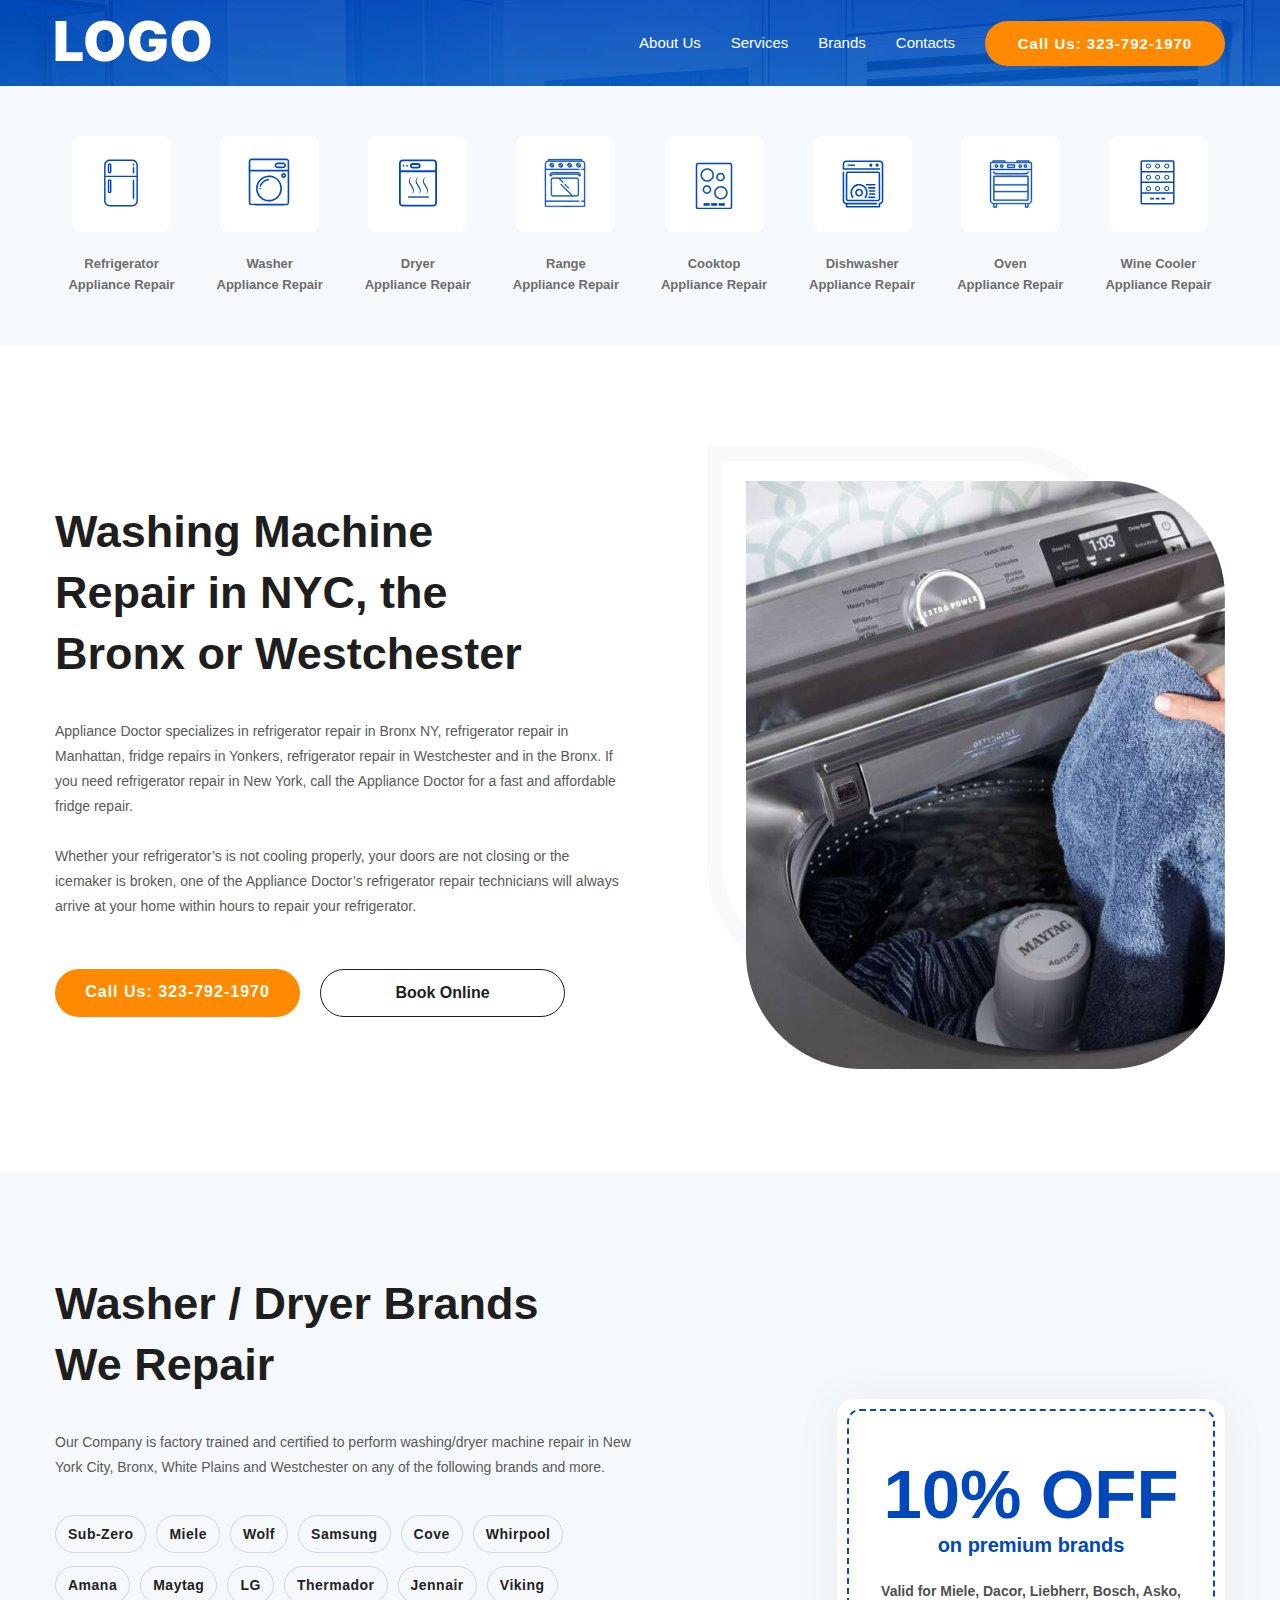
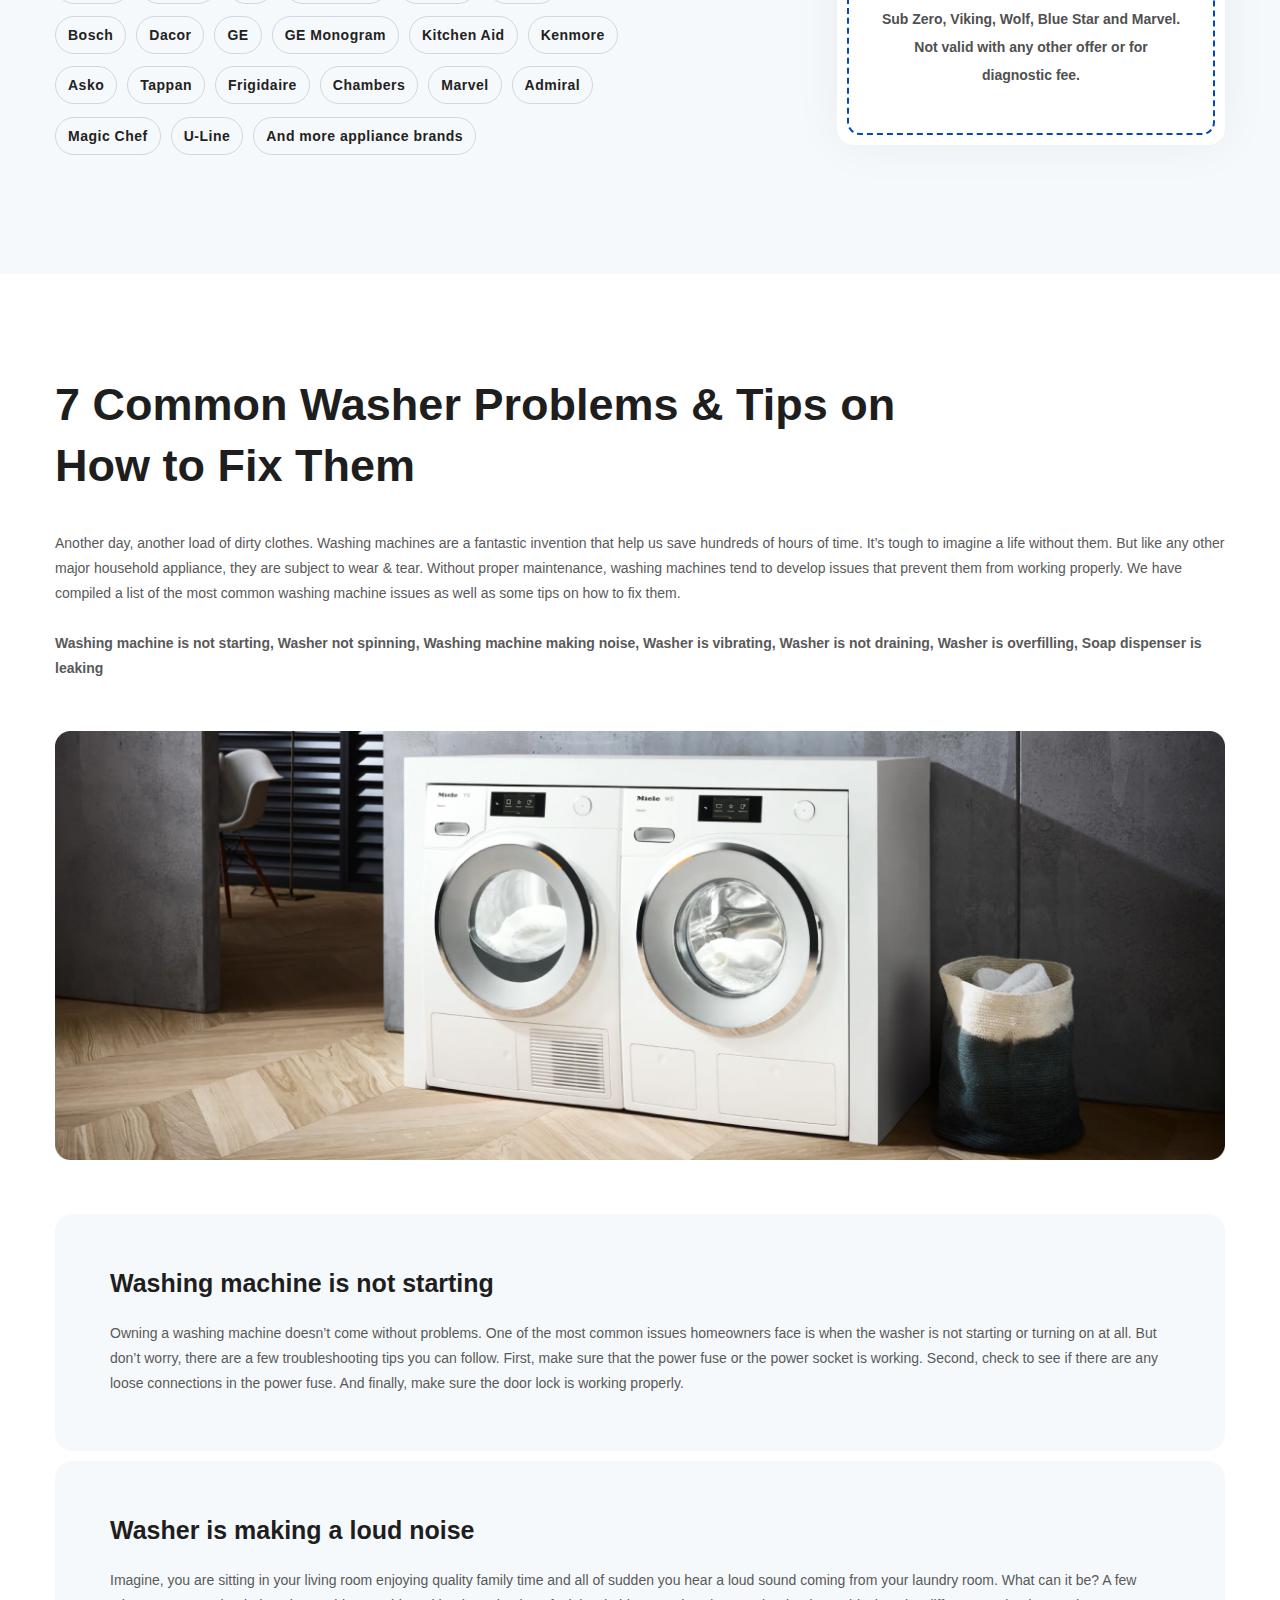
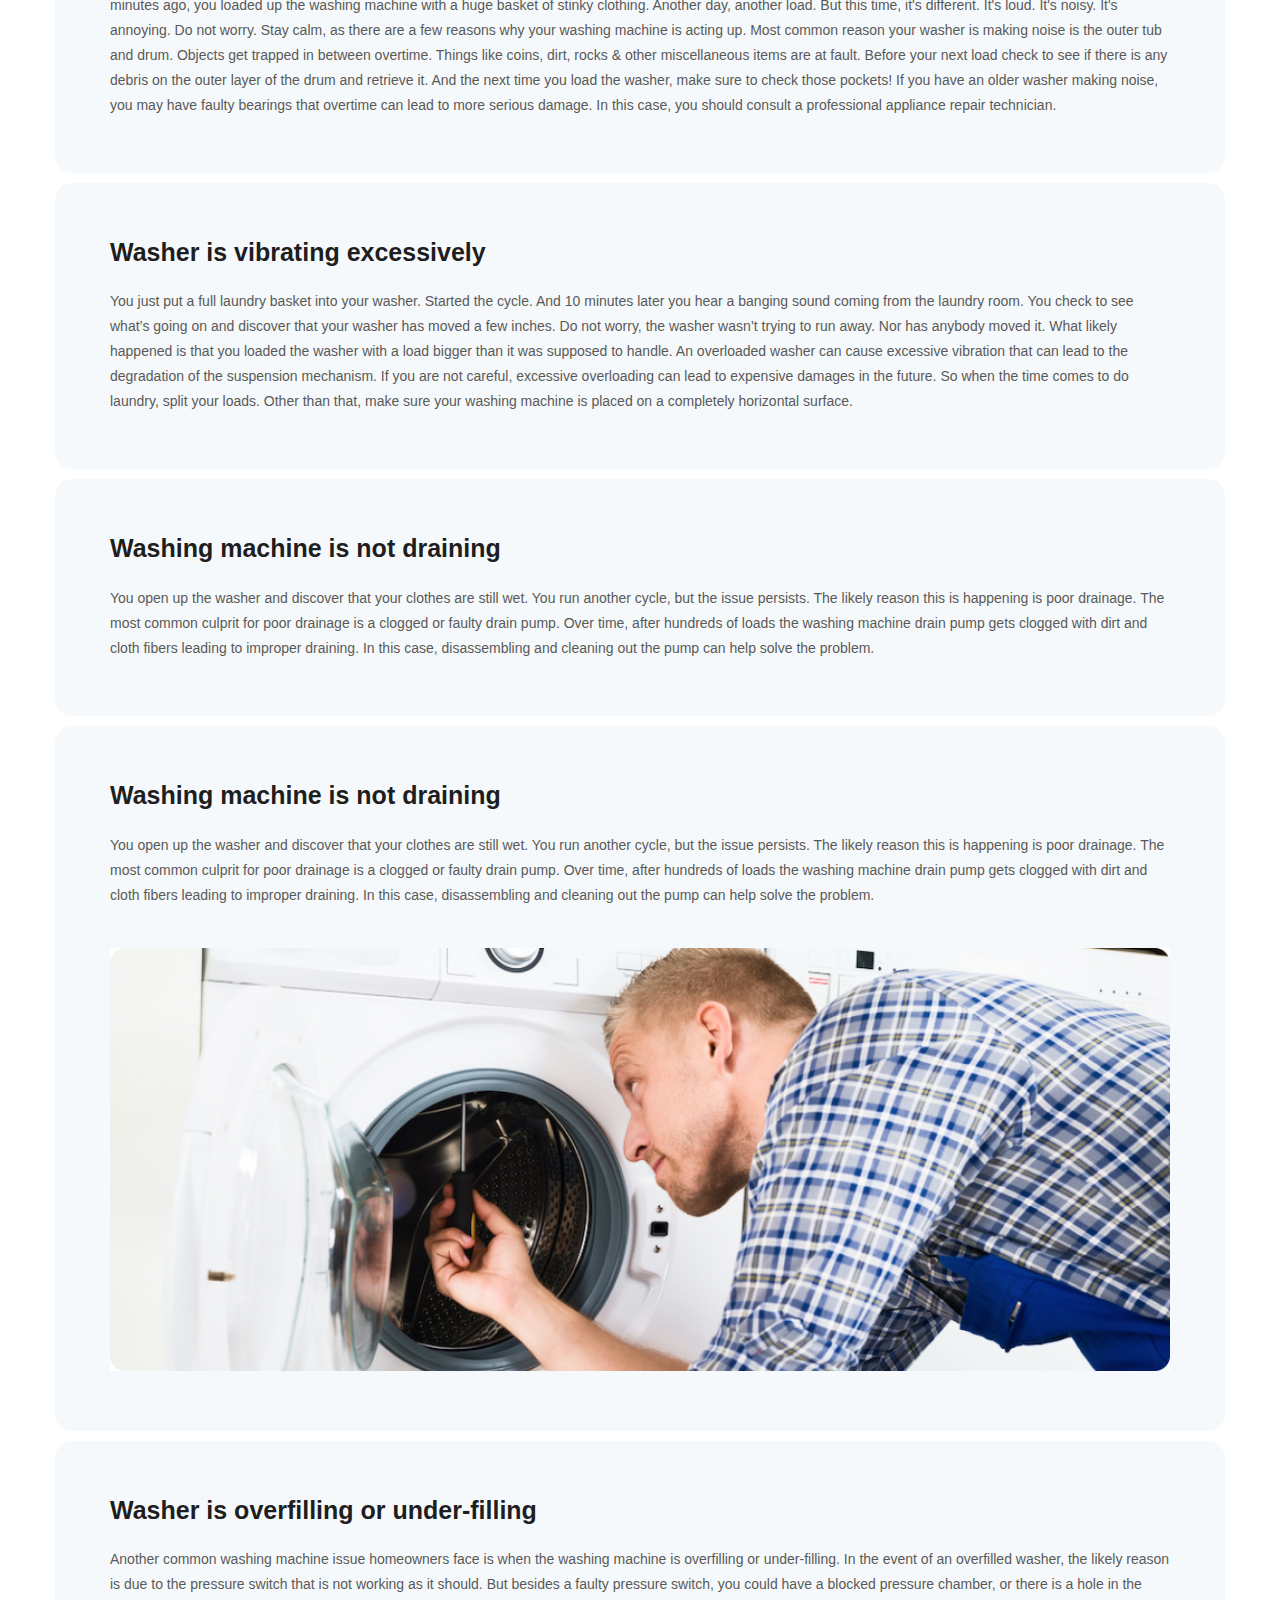
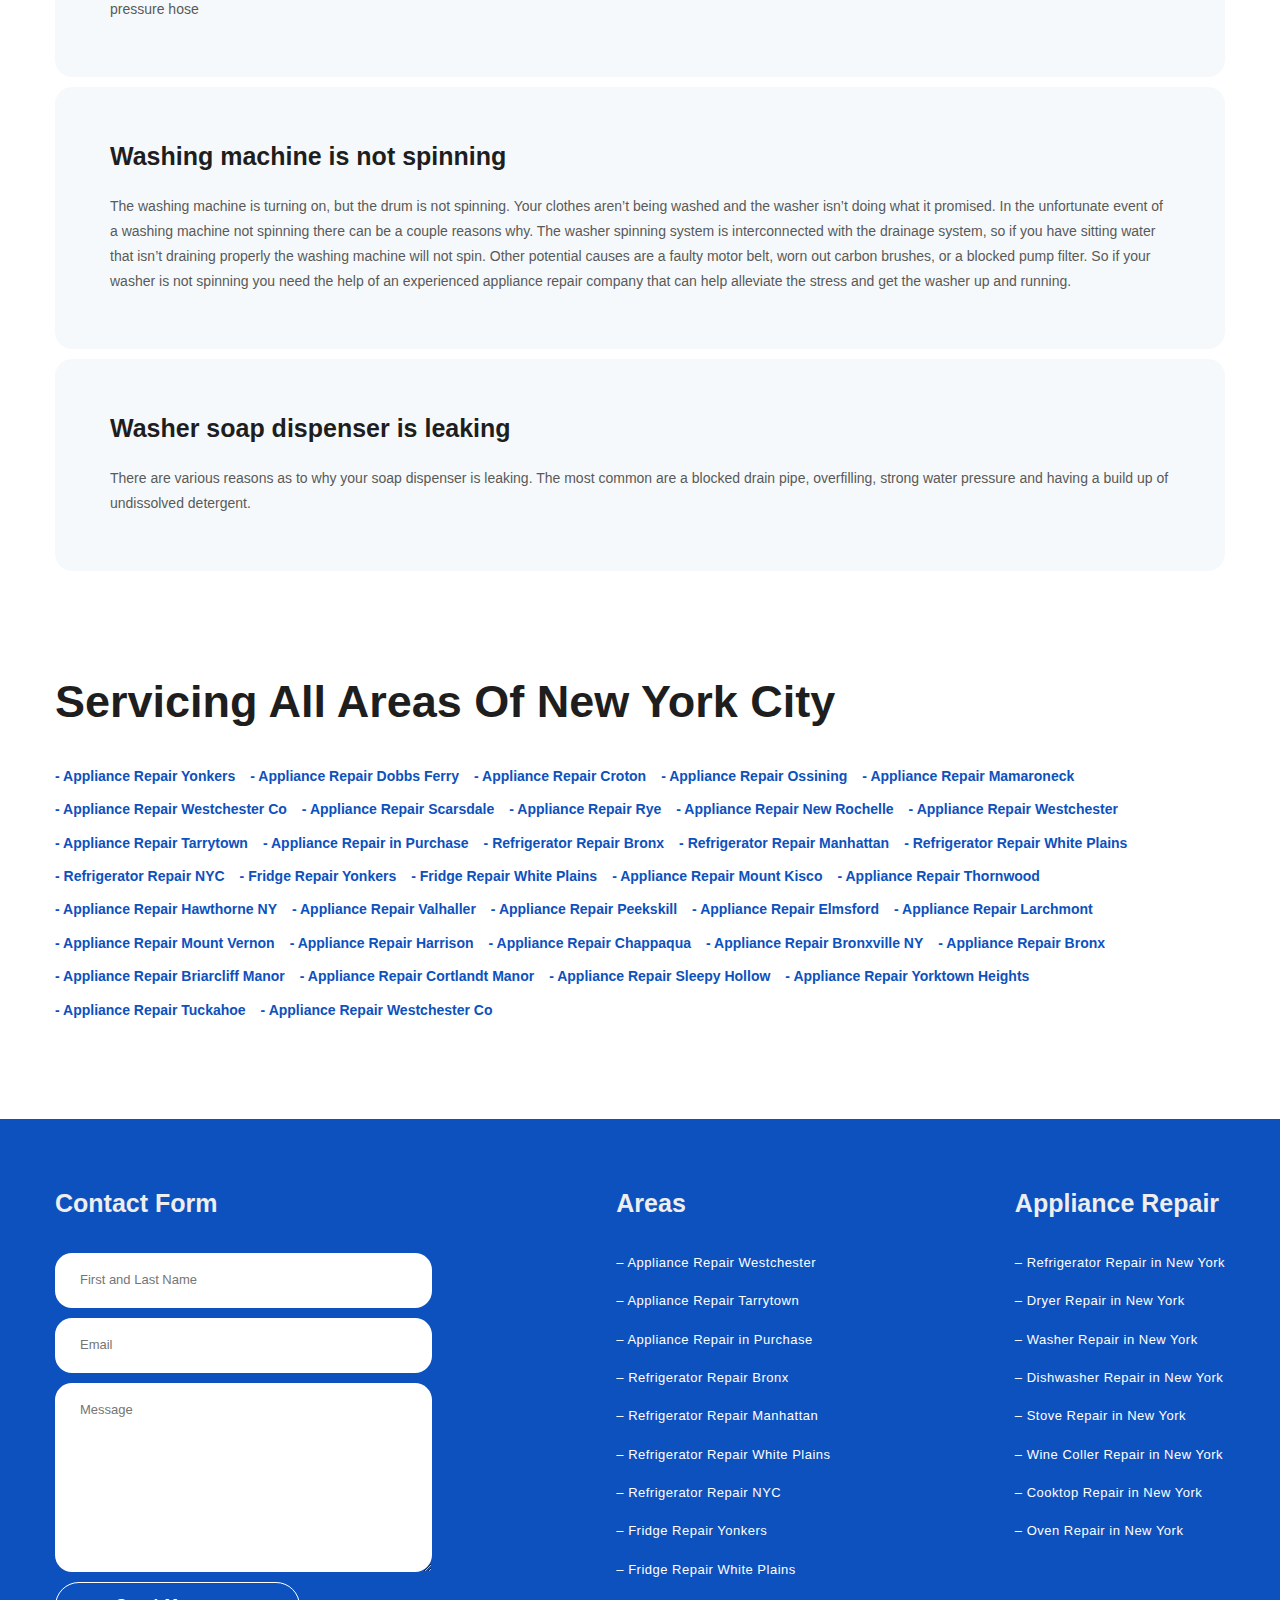
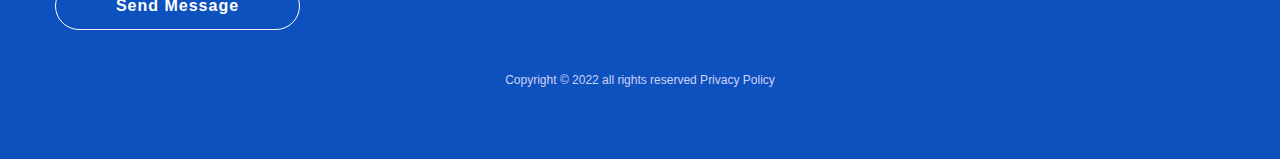
==== commit 39dcef8f: "fix" ====
--- a/washer.html
+++ b/washer.html
@@ -125,8 +125,6 @@
         </div>
     </section>
 
-
-
     <section class="welcome-inner">
         <div class="container">
             <div class="general-welcome-inner">
@@ -151,7 +149,7 @@
                 </div>
 
                 <div class="pic-welcome-inner">
-                    <img src="image/refr-general-pic.png" alt="">
+                    <img src="image/washer-general-pic.png" alt="">
                 </div>
             </div>
         </div>
@@ -161,8 +159,8 @@
         <div class="container">
             <div class="general-block-inner-page">
                 <div class="firs-block-brands">
-                    <h2>Refrigerator Brands<br/>We Repair</h2>
-                    <p>Our Company is factory trained and certified to perform refrigerator repair in New York City, 
+                    <h2>Washer / Dryer Brands<br/>We Repair</h2>
+                    <p>Our Company is factory trained and certified to perform washing/dryer machine repair in New York City, 
                     Bronx, White Plains and Westchester on any of the following brands and more.</p>
                     <div class="list-brands">
                         <ul>
